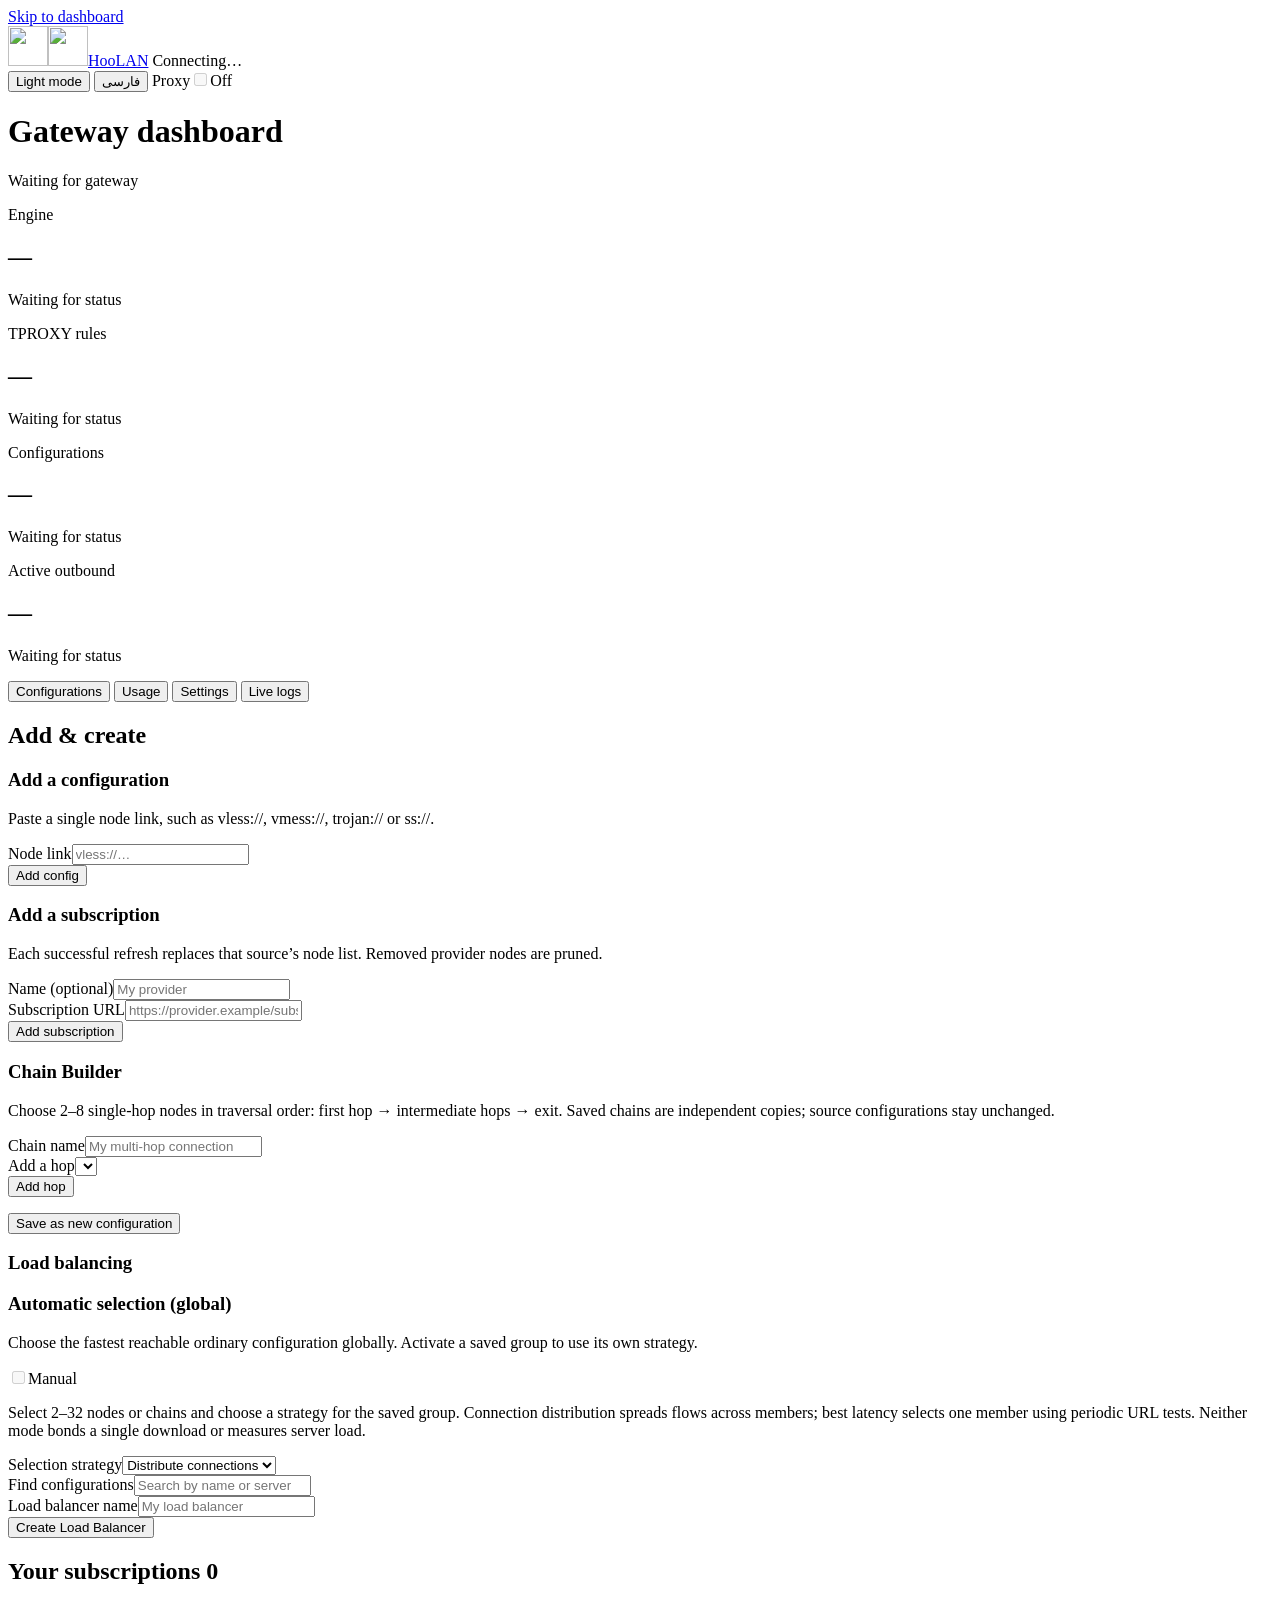
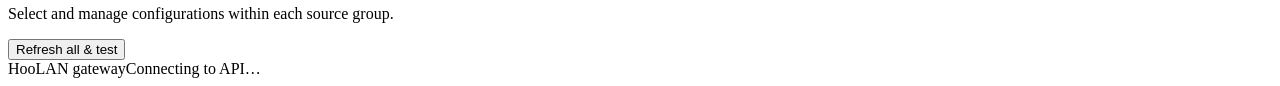
==== internal/api/web/index.html @ 1bf6aa2b "added fakeDNS" ====
<!DOCTYPE html>
<html lang="en">
<head>
  <meta charset="utf-8" />
  <meta name="viewport" content="width=device-width, initial-scale=1" />
  <meta name="color-scheme" content="dark light" />
  <meta name="referrer" content="no-referrer" />
  <title>HooLAN</title>
  <link id="favicon" rel="icon" type="image/svg+xml" href="/hoo-logo-dark.svg" />
  <script src="/preferences.js"></script>
  <script src="/i18n.js" defer></script>
  <link rel="stylesheet" href="/style.css" />
  <script src="/app.js" defer></script>
</head>
<body>
  <a class="skip-link" href="#main">Skip to dashboard</a>
  <header class="header">
    <div class="header-inner">
      <a class="brand" href="/" aria-label="HooLAN home"><span class="brand-logo" aria-hidden="true"><img class="logo-dark" src="/hoo-logo-dark.svg" width="40" height="40" alt="" /><img class="logo-light" src="/hoo-logo-light.svg" width="40" height="40" alt="" /></span><span>HooLAN</span></a>
      <span id="engine-status" class="pill">Connecting…</span>
      <div class="header-actions">
        <button id="theme-toggle" type="button" class="button subtle" aria-label="Switch theme">Light mode</button>
        <button id="language-toggle" type="button" class="button subtle" aria-label="Switch language">فارسی</button>
        <label class="switch" for="proxy-toggle"><span>Proxy</span><input id="proxy-toggle" type="checkbox" role="switch" disabled /><span class="switch-track" aria-hidden="true"></span><span id="proxy-toggle-label" class="switch-label">Off</span></label>
        <button id="logout-btn" type="button" class="button subtle" hidden>Sign out</button>
      </div>
    </div>
  </header>
  <main id="main" class="main">
    <noscript><p class="notice">JavaScript is required to control this gateway.</p></noscript>
    <div id="banner" class="notice" role="alert" hidden></div>
    <div class="page-heading"><div><h1>Gateway dashboard</h1></div><span id="updated" class="muted small">Waiting for gateway</span></div>
    <section class="stats" aria-label="Gateway status">
      <article class="card stat"><p class="eyebrow">Engine</p><h2 id="stat-engine">—</h2><p id="stat-pid" class="muted small">Waiting for status</p></article>
      <article class="card stat"><p class="eyebrow">TPROXY rules</p><h2 id="stat-rules">—</h2><p id="stat-rules-err" class="muted small">Waiting for status</p></article>
      <article class="card stat"><p class="eyebrow">Configurations</p><h2 id="stat-nodes">—</h2><p id="stat-nodes-sub" class="muted small">Waiting for status</p></article>
      <article class="card stat"><p class="eyebrow">Active outbound</p><h2 id="stat-active" class="truncate">—</h2><p id="stat-active-sub" class="muted small">Waiting for status</p></article>
    </section>
    <div class="tabs" role="tablist" aria-label="Dashboard sections">
      <button id="tab-configurations" class="tab" type="button" role="tab" aria-selected="true" aria-controls="panel-configurations" data-tab="configurations">Configurations</button>
      <button id="tab-usage" class="tab" type="button" role="tab" aria-selected="false" aria-controls="panel-usage" tabindex="-1" data-tab="usage">Usage</button>
      <button id="tab-settings" class="tab" type="button" role="tab" aria-selected="false" aria-controls="panel-settings" tabindex="-1" data-tab="settings">Settings</button>
      <button id="tab-logs" class="tab" type="button" role="tab" aria-selected="false" aria-controls="panel-logs" tabindex="-1" data-tab="logs">Live logs <span id="log-dot" class="dot" aria-hidden="true"></span></button>
    </div>
    <section id="job-panel" class="job-panel" aria-label="Background task" hidden>
      <p id="job" role="status"></p>
      <details id="job-warnings" hidden><summary>Task warnings</summary><ul id="job-warnings-list"></ul></details>
    </section>
    <section id="panel-configurations" role="tabpanel" aria-labelledby="tab-configurations" tabindex="0">

      <section class="card form-card" aria-labelledby="creation-heading">
        <h2 id="creation-heading">Add &amp; create</h2>
        <div class="creation-grid">
          <div class="creation-item"><h3>Add a configuration</h3><p class="muted small">Paste a single node link, such as vless://, vmess://, trojan:// or ss://.</p><form id="node-form" class="node-form"><div class="field field-grow"><label for="node-link">Node link</label><input id="node-link" name="link" type="text" required spellcheck="false" autocomplete="off" placeholder="vless://…" /></div><button class="button primary" type="submit" data-mutation>Add config</button></form></div>



          <div class="creation-item">
            <h3>Add a subscription</h3><p class="muted small">Each successful refresh replaces that source’s node list. Removed provider nodes are pruned.</p>
            <form id="subscription-form" class="subscription-form">
              <div class="field"><label for="sub-name">Name <span class="muted">(optional)</span></label><input id="sub-name" name="name" type="text" maxlength="120" placeholder="My provider" autocomplete="off" /></div>
              <div class="field field-grow"><label for="sub-url">Subscription URL</label><input id="sub-url" name="url" type="url" inputmode="url" required spellcheck="false" autocomplete="off" placeholder="https://provider.example/subscription" /></div>
              <button class="button primary" type="submit" data-mutation>Add subscription</button>
            </form>
          </div>

          <section class="creation-item" aria-labelledby="builder-heading">
            <h3 id="builder-heading">Chain Builder</h3><p id="chain-editing-note" role="status" hidden>Editing an existing chain</p><p class="muted small">Choose 2–8 single-hop nodes in traversal order: first hop → intermediate hops → exit. Saved chains are independent copies; source configurations stay unchanged.</p>
            <form id="chain-builder-form"><div class="field"><label for="chain-builder-name">Chain name</label><input id="chain-builder-name" required maxlength="100" placeholder="My multi-hop connection" /></div>
            <div class="field"><label for="chain-builder-node">Add a hop</label><select id="chain-builder-node"></select></div><button id="chain-add-hop" type="button" class="button" data-mutation>Add hop</button>
            <ol id="chain-hops" class="chain-hops" aria-label="Hop order"></ol><p id="chain-preview" role="status"></p>
            <button id="chain-save" type="submit" class="button primary" data-mutation data-job>Save as new configuration</button><button id="chain-cancel-edit" type="button" class="button subtle" hidden>Cancel editing</button></form>
          </section>
          <form id="balance-form" class="creation-item">
            <h3>Load balancing</h3>
        <section class="selection routing-section" aria-labelledby="selection-heading">
          <div><h3 id="selection-heading">Automatic selection (global)</h3><p class="muted small">Choose the fastest reachable ordinary configuration globally. Activate a saved group to use its own strategy.</p></div>
          <label class="switch" for="auto-toggle"><input id="auto-toggle" type="checkbox" role="switch" disabled aria-label="Automatic node selection" /><span class="switch-track" aria-hidden="true"></span><span id="auto-toggle-label" class="switch-label">Manual</span></label>
        </section>
<p class="muted small">Select 2–32 nodes or chains and choose a strategy for the saved group. Connection distribution spreads flows across members; best latency selects one member using periodic URL tests. Neither mode bonds a single download or measures server load.</p>
            <div class="field"><label for="balance-strategy">Selection strategy</label><select id="balance-strategy"><option value="hash">Distribute connections</option><option value="latency">Best latency</option></select></div>
            <div class="field"><label for="balance-search">Find configurations</label><input id="balance-search" type="search" autocomplete="off" placeholder="Search by name or server" /></div>
            <div id="balance-members" class="balance-members" role="group" aria-label="Load balancer members"></div>
            <div class="form-footer"><div class="field field-grow"><label for="balance-name">Load balancer name</label><input id="balance-name" required maxlength="100" placeholder="My load balancer" /></div><span id="balance-selected" class="muted small" role="status"></span><button id="balance-create" type="submit" class="button primary" data-mutation data-job>Create Load Balancer</button></div>
          </form>
        </div>
      </section>
      <div id="manual-group" class="stack"></div>
      <div class="section-heading"><div><h2>Your subscriptions <span id="subscription-count" class="count">0</span></h2><p class="muted small">Select and manage configurations within each source group.</p></div><button id="refresh-all-btn" class="button" type="button" data-mutation data-job>Refresh all &amp; test</button></div>
      <div id="subscriptions-list" class="stack"></div>
      <div id="subscriptions-empty" class="empty card" hidden><span class="empty-symbol" aria-hidden="true">↗</span><h3>No subscriptions yet</h3><p class="muted">Add a subscription URL above to bring your provider’s nodes into the gateway.</p></div>

    </section>
    <section id="panel-usage" role="tabpanel" aria-labelledby="tab-usage" tabindex="0" hidden>

      <div class="card form-card"><div class="usage-heading"><h2>Internet usage</h2><div class="usage-sort"><label for="usage-sort">Sort by</label><select id="usage-sort"><option value="download">Most downloaded</option><option value="upload">Most uploaded</option></select></div></div><p id="usage-total" role="status"></p><p id="usage-status" class="muted small"></p><p class="muted small">Totals are payload bytes reported by the engine. Per-device, per-node and direct attribution is estimated from one-second connection samples; short flows can be missed.</p><div id="usage-nodes" class="table-wrap"></div></div>

      <div class="card form-card"><div class="usage-heading"><h2>LAN devices</h2><div class="usage-sort"><label for="devices-sort">Sort by</label><select id="devices-sort"><option value="download">Most downloaded</option><option value="upload">Most uploaded</option></select></div></div><p class="muted small">Estimated usage by original client IP, including traffic sing-box routes directly.</p><p id="device-qos-status" class="muted small" role="status"></p><div id="usage-devices" class="table-wrap"></div></div>
    </section>
    <section id="panel-settings" role="tabpanel" aria-labelledby="tab-settings" tabindex="0" hidden>

      <section class="card form-card" aria-labelledby="routing-heading">
        <h2 id="routing-heading">Routing &amp; DNS</h2>

      <form id="settings-form" class="routing-section">
        <p class="muted small">Changes are saved on the gateway and applied to the running engine.</p>
        <div class="setting"><div class="field"><label for="dns-server">DNS server</label><p id="dns-help" class="muted small">Resolver used by the proxy engine. Leave blank for the system resolver, or enter an IP address with an optional port, for example 1.1.1.1 or [2606:4700:4700::1111]:53. Local AdGuard DNS traffic still bypasses interception.</p><input id="dns-server" name="dns_server" type="text" spellcheck="false" autocomplete="off" aria-describedby="dns-help" placeholder="System resolver" /></div></div>

        <section class="routing-section" aria-labelledby="fakedns-heading">
          <div class="setting setting-row"><div><h3 id="fakedns-heading">FakeDNS</h3><p id="fakedns-help" class="muted small">Return synthetic IPv4 addresses to LAN clients and recover domains inside sing-box. Requires the proxy engine to stay on. Encrypted DNS is used for real lookups; the ordinary DNS server setting is ignored in this mode.</p></div><label class="switch" for="fakedns-enabled"><input id="fakedns-enabled" type="checkbox" role="switch" aria-describedby="fakedns-help" data-mutation /><span class="switch-track" aria-hidden="true"></span><span id="fakedns-label" class="switch-label">Off</span></label></div>
          <div class="field"><label for="fakedns-listen">FakeDNS listen address</label><input id="fakedns-listen" type="text" inputmode="decimal" value="127.0.0.1" placeholder="127.0.0.1" autocomplete="off" spellcheck="false" aria-describedby="fakedns-setup" /><p class="muted small">TCP/UDP port 1053 · FakeIP pool 198.18.0.0/15</p></div>
          <p class="muted small">Keep the Debian host and Docker workloads on real DNS. Only LAN clients intercepted by HooLAN should receive FakeIP answers.</p>
          <p id="fakedns-setup" class="muted small">For Docker AdGuard, bind to a private address on the Debian host that the container can reach, then set AdGuard upstream to that address on port 1053. Keep local DNS rewrites in AdGuard. Restore its normal upstream and clear AdGuard/client DNS caches before turning the engine or FakeDNS off.</p>
        </section>
        <div class="form-footer"><span id="settings-note" class="muted small" role="status"></span><button class="button primary" type="submit" data-mutation>Save settings</button></div>
      </form>
      <form id="rules-form" class="routing-section">
        <h3>GeoIP, geosite and routing</h3>
        <p class="muted small">Updates download and validate both rule sets. Applying changes briefly restarts an active proxy. The update schedule runs even when the proxy is off.</p>
        <div class="subscription-form">
          <div class="field"><label for="calendar-mode">Schedule type</label><select id="calendar-mode"><option value="interval">Interval / manual</option><option value="daily">Daily at a set time</option><option value="weekly">Weekly at a set time</option></select></div>
          <div class="field"><label for="calendar-time">Time</label><input id="calendar-time" type="time" value="03:00" required /></div>
          <div class="field"><label for="calendar-day">Day of week</label><select id="calendar-day"><option value="0">Sunday</option><option value="1">Monday</option><option value="2">Tuesday</option><option value="3">Wednesday</option><option value="4">Thursday</option><option value="5">Friday</option><option value="6">Saturday</option></select></div>
          <div class="field"><label for="calendar-zone">Timezone</label><input id="calendar-zone" value="Asia/Tehran" required placeholder="Asia/Tehran" /></div>
          <div class="field"><label for="rules-schedule">Automatic updates</label><select id="rules-schedule"><option value="0">Manual only</option><option value="1">Daily</option><option value="7">Weekly</option><option value="30">Every 30 days</option><option value="custom">Custom interval</option></select></div>
          <div class="field"><label for="rules-days">Interval in days (0 = manual)</label><input id="rules-days" type="number" min="0" max="365" required value="7" /></div>
          <button id="rules-update" type="button" class="button" data-mutation data-job>Update now</button>
        </div>
        <p id="rules-status" class="muted small" role="status"></p>
        <h3>Rule sets</h3><p class="muted small">Use the Iran preset or add compiled sing-box .srs sources. Custom rule sets are evaluated before the Iran preset.</p>
        <section class="card routing-rule iran-preset">
        <div class="setting setting-row"><div><label for="iran-bypass">Iran preset</label><p id="iran-help" class="muted small">Built-in GeoIP and geosite rules for Iran. Enable to apply the action below. This switch applies immediately.</p></div><label class="switch" for="iran-bypass"><input id="iran-bypass" data-mutation type="checkbox" role="switch" aria-describedby="iran-help" /><span class="switch-track" aria-hidden="true"></span><span id="iran-label" class="switch-label">Off</span></label></div>
        <div class="field"><label for="rules-geoip">GeoIP source URL</label><input id="rules-geoip" type="url" required maxlength="4096" /></div>
        <div class="field"><label for="rules-geosite">Geosite source URL</label><input id="rules-geosite" type="url" required maxlength="4096" /></div>
        <div class="field"><label for="rules-iran-action">When an Iran rule matches</label><select id="rules-iran-action"><option value="direct">Connect directly</option><option value="proxy">Use selected proxy</option><option value="reject">Reject</option></select></div>
        </section><div id="rule-source-list"></div><button id="source-add" type="button" class="button" data-mutation>Add rule set</button><h3>Custom routing rules</h3>
        <p class="muted small">First matching rule wins. Custom rules run before Iran rules, after the gateway’s safety, DNS and private-network rules. Private/local traffic bypassed by nftables is unaffected. Enter one match value per line; use CIDR notation for IPs.</p>
        <div id="routing-rule-list"></div>
        <button id="rules-add" type="button" class="button" data-mutation>Add rule</button>
        <div class="form-footer"><span id="rules-note" class="muted small" role="status"></span><button type="submit" class="button primary" data-mutation>Save routing rules</button></div>
      </form>
      </section>

      <form id="telegram-form" class="card form-card">
        <h2>Telegram notifications</h2><p class="muted small">Receive engine and subscription alerts. When enabled, only the active node is checked every five minutes; repeated failure alerts are suppressed until recovery.</p>
        <label class="switch telegram-switch" for="telegram-enabled"><input id="telegram-enabled" type="checkbox" role="switch" data-mutation /><span class="switch-track" aria-hidden="true"></span><span>Enable notifications</span></label>
        <div class="edit-grid"><div class="field"><label for="telegram-token">Telegram Bot Token</label><input id="telegram-token" type="password" autocomplete="new-password" placeholder="Leave blank to keep current" /></div><div class="field"><label for="telegram-chat">Chat ID</label><input id="telegram-chat" type="text" autocomplete="off" placeholder="-1001234567890" /></div></div>
        <label class="switch telegram-switch" for="telegram-proxy"><input id="telegram-proxy" type="checkbox" role="switch" data-mutation /><span class="switch-track" aria-hidden="true"></span><span>Send Telegram through proxy</span></label>
        <div id="telegram-route-field" class="field" hidden><label for="telegram-node">Telegram proxy configuration</label><select id="telegram-node" data-mutation></select><p class="muted small">Global Default follows the active proxy. An explicit configuration stays pinned. Unavailable selections fail without falling back to direct. Load balancers use their first saved member.</p></div>
        <p class="muted small">For a private chat, open your bot in Telegram and send /start first. Use the receiving chat’s ID, and ensure the bot is not blocked. For groups or channels, grant the bot permission to send messages.</p>
        <label class="switch telegram-switch" for="telegram-clear"><input id="telegram-clear" type="checkbox" role="switch" data-mutation /><span class="switch-track" aria-hidden="true"></span><span>Remove stored token</span></label><p id="telegram-status" class="telegram-status small" role="status"></p>
        <div class="form-footer"><button type="submit" class="button primary" data-mutation>Save notifications</button><button id="telegram-test" type="button" class="button" data-mutation data-job>Save &amp; send test message</button></div>
      </form>
      <section class="card form-card"><h2>Backup &amp; restore</h2><p class="muted small">Backups contain node credentials, the Telegram token, routing settings and firewall configuration. Store them privately. Restore replaces these settings and restarts the managed engine according to the saved ON/OFF state.</p>
        <div class="form-footer"><button id="download-backup" type="button" class="button" data-mutation data-job>Download Backup</button><label class="field" for="restore-file">Backup ZIP<input id="restore-file" type="file" accept=".zip,application/zip" /></label><button id="restore-backup" type="button" class="button" data-mutation data-job>Restore Backup</button></div>
      </section>


    </section>
    <section id="panel-logs" role="tabpanel" aria-labelledby="tab-logs" tabindex="0" hidden>
      <div class="card log-card">
        <div class="log-toolbar"><div><h2>Live logs</h2><p id="log-status" class="muted small" role="status">Stream is off. Turn it on to view recent and incoming logs.</p></div><div class="log-actions"><button id="clear-logs-btn" type="button" class="button subtle">Clear view</button><label class="switch" for="logs-toggle"><input id="logs-toggle" type="checkbox" role="switch" aria-label="Live log stream" /><span class="switch-track" aria-hidden="true"></span><span id="logs-label" class="switch-label">Off</span></label></div></div>
        <div id="log-lines" class="log-lines" tabindex="0" role="log" aria-label="Gateway and sing-box logs" aria-live="off"><p id="logs-empty" class="log-placeholder">Service and sing-box logs will appear here.</p></div>
        <div class="log-footer muted small"><span id="log-count">0 lines</span><span>Latest 500 lines · pause anytime · scroll up to read</span></div>
      </div>
    </section>
    <footer class="footer"><span>HooLAN gateway</span><span id="foot-poll">Connecting to API…</span></footer>
  </main>
  <dialog id="device-settings" aria-labelledby="device-settings-title" aria-describedby="device-settings-ip">
    <form id="device-settings-form">
      <div class="device-dialog-heading"><h2 id="device-settings-title">Device settings</h2><span id="device-settings-ip" class="pill" dir="ltr" data-no-i18n></span></div>
      <div class="field"><label for="device-alias">Device name</label><input id="device-alias" maxlength="80" autocomplete="off" placeholder="Device name" data-mutation data-job /></div>
      <div class="field"><label for="device-route">Assigned outbound routing</label><select id="device-route" data-mutation data-job></select></div>
      <fieldset class="device-qos-card"><legend>Speed limits</legend><button id="device-reset-limits" type="button" class="button subtle" data-mutation>Reset limits</button>
        <p class="muted small" id="device-qos-help">Blank or 0 means unlimited. Reset clears all four limits; save device settings to apply. Limits apply separately to proxy and direct traffic in each direction.</p>
        <div class="qos-grid">
          <div class="field"><label for="device-proxy_upload_mbps">Proxy Upload</label><div class="qos-input"><input id="device-proxy_upload_mbps" type="number" inputmode="decimal" min="0" max="10000" step="0.01" placeholder="Unlimited" aria-describedby="device-qos-help" data-mutation data-job /><span data-no-i18n>Mbps</span></div></div>
          <div class="field"><label for="device-proxy_download_mbps">Proxy Download</label><div class="qos-input"><input id="device-proxy_download_mbps" type="number" inputmode="decimal" min="0" max="10000" step="0.01" placeholder="Unlimited" aria-describedby="device-qos-help" data-mutation data-job /><span data-no-i18n>Mbps</span></div></div>
          <div class="field"><label for="device-direct_upload_mbps">Direct Upload</label><div class="qos-input"><input id="device-direct_upload_mbps" type="number" inputmode="decimal" min="0" max="10000" step="0.01" placeholder="Unlimited" aria-describedby="device-qos-help" data-mutation data-job /><span data-no-i18n>Mbps</span></div></div>
          <div class="field"><label for="device-direct_download_mbps">Direct Download</label><div class="qos-input"><input id="device-direct_download_mbps" type="number" inputmode="decimal" min="0" max="10000" step="0.01" placeholder="Unlimited" aria-describedby="device-qos-help" data-mutation data-job /><span data-no-i18n>Mbps</span></div></div>
        </div>
      </fieldset>
      <p class="muted small">Before sing-box reports a connection's route, the stricter nonzero limit applies. Short connections may keep that limit. Forwarded traffic uses Direct immediately, including when the engine is off.</p>
      <p class="muted small">Limits cover IPv4 traffic crossing this Debian host. Same-subnet traffic that bypasses the Debian host and access to the Debian host's own services are excluded. Keep device IPs stable with DHCP reservations.</p>
      <p id="device-settings-error" class="device-settings-error small" role="alert"></p><div class="form-footer"><button id="device-settings-cancel" type="button" class="button subtle" data-mutation>Cancel</button><button type="submit" class="button primary" data-mutation data-job>Save device settings</button></div>
    </form>
  </dialog>
  <dialog id="node-editor" aria-labelledby="editor-heading">
    <form id="node-edit-form"><h2 id="editor-heading">Edit configuration</h2><p class="muted small">Leave credential fields blank to keep the stored values. Changes apply to the running engine.</p>
      <div id="node-edit-fields" class="edit-grid"></div>
      <div class="form-footer"><button id="node-edit-cancel" type="button" class="button subtle">Cancel</button><button type="submit" class="button primary" data-mutation data-job>Save changes</button></div>
    </form>
  </dialog>
  <dialog id="qr-dialog" aria-labelledby="qr-title"><h2 id="qr-title">QR Code</h2><p class="muted small">Scan to import this configuration. The QR code and link contain its credentials.</p><div id="qr-image" data-no-i18n></div><p id="qr-status" role="status"></p><label for="qr-link">Share link</label><textarea id="qr-link" readonly spellcheck="false" dir="ltr"></textarea><button id="qr-close" type="button" class="button">Close</button></dialog>
  <div id="toasts" class="toasts" aria-live="polite" aria-atomic="false"></div>
</body>
</html>
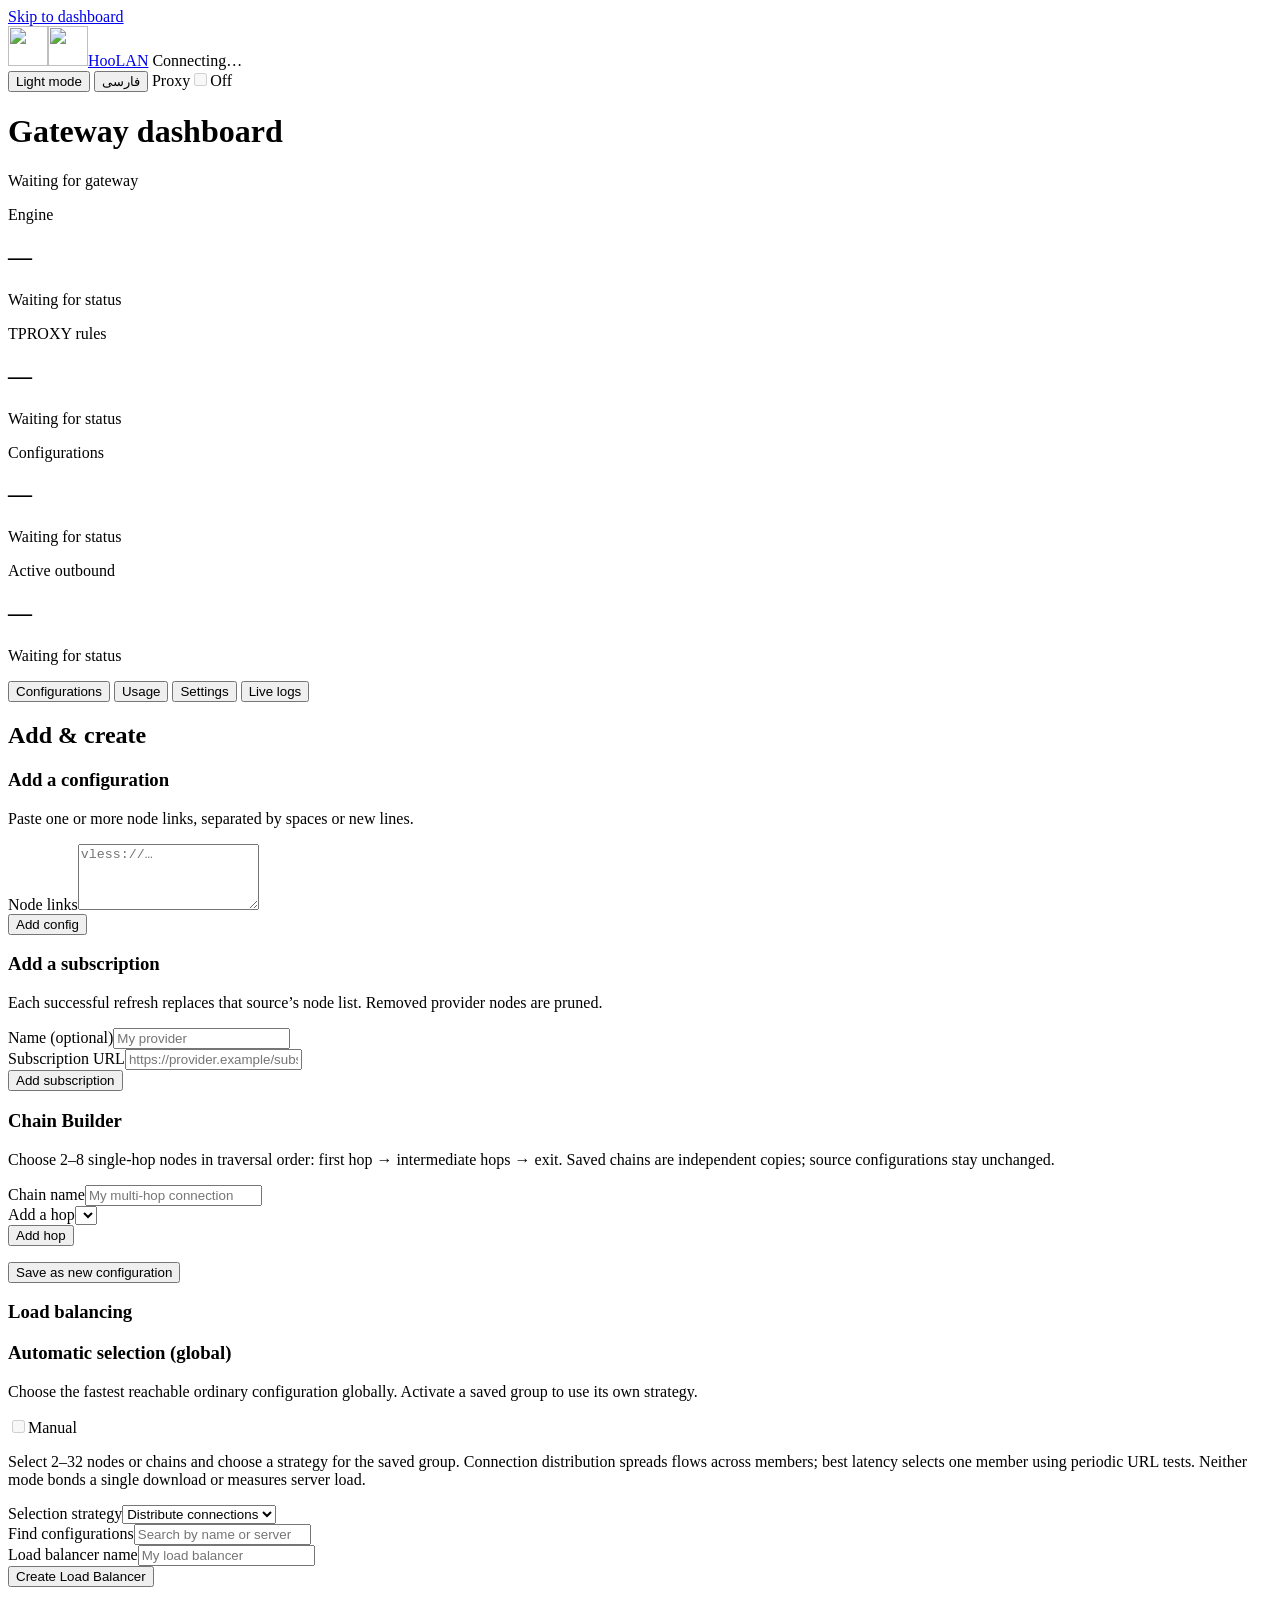
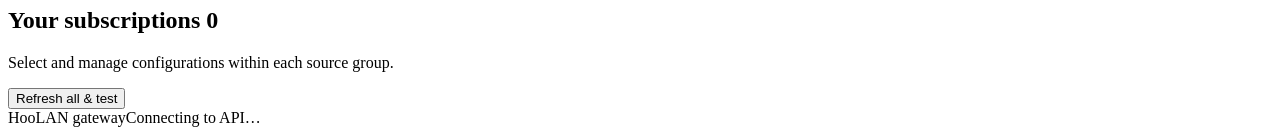
==== commit 84048b51: "fixed subs not adding if unsupported, fixed dns relay, fixed dashboard subscription delete, added ma" ====
--- a/internal/api/web/index.html
+++ b/internal/api/web/index.html
@@ -51,7 +51,7 @@
       <section class="card form-card" aria-labelledby="creation-heading">
         <h2 id="creation-heading">Add &amp; create</h2>
         <div class="creation-grid">
-          <div class="creation-item"><h3>Add a configuration</h3><p class="muted small">Paste a single node link, such as vless://, vmess://, trojan:// or ss://.</p><form id="node-form" class="node-form"><div class="field field-grow"><label for="node-link">Node link</label><input id="node-link" name="link" type="text" required spellcheck="false" autocomplete="off" placeholder="vless://…" /></div><button class="button primary" type="submit" data-mutation>Add config</button></form></div>
+          <div class="creation-item"><h3>Add a configuration</h3><p class="muted small">Paste one or more node links, separated by spaces or new lines.</p><form id="node-form" class="node-form"><div class="field field-grow"><label for="node-link">Node links</label><textarea id="node-link" name="link" rows="4" required spellcheck="false" autocomplete="off" placeholder="vless://…" dir="ltr"></textarea></div><button class="button primary" type="submit" data-mutation>Add config</button></form></div>
 
 
 
@@ -93,9 +93,9 @@
     </section>
     <section id="panel-usage" role="tabpanel" aria-labelledby="tab-usage" tabindex="0" hidden>
 
-      <div class="card form-card"><div class="usage-heading"><h2>Internet usage</h2><div class="usage-sort"><label for="usage-sort">Sort by</label><select id="usage-sort"><option value="download">Most downloaded</option><option value="upload">Most uploaded</option></select></div></div><p id="usage-total" role="status"></p><p id="usage-status" class="muted small"></p><p class="muted small">Totals are payload bytes reported by the engine. Per-device, per-node and direct attribution is estimated from one-second connection samples; short flows can be missed.</p><div id="usage-nodes" class="table-wrap"></div></div>
-
-      <div class="card form-card"><div class="usage-heading"><h2>LAN devices</h2><div class="usage-sort"><label for="devices-sort">Sort by</label><select id="devices-sort"><option value="download">Most downloaded</option><option value="upload">Most uploaded</option></select></div></div><p class="muted small">Estimated usage by original client IP, including traffic sing-box routes directly.</p><p id="device-qos-status" class="muted small" role="status"></p><div id="usage-devices" class="table-wrap"></div></div>
+      <div class="card form-card"><div class="usage-heading"><h2>Internet usage</h2></div><p id="usage-total" role="status"></p><p id="usage-status" class="muted small"></p><p class="muted small">Totals are payload bytes reported by the engine. Per-device, per-node and direct attribution is estimated from one-second connection samples; short flows can be missed.</p><div id="usage-nodes" class="table-wrap"></div></div>
+
+      <div class="card form-card"><div class="usage-heading"><h2>LAN devices</h2></div><p class="muted small">Estimated usage by original client IP, including traffic sing-box routes directly.</p><p id="device-qos-status" class="muted small" role="status"></p><div id="usage-devices" class="table-wrap"></div></div>
     </section>
     <section id="panel-settings" role="tabpanel" aria-labelledby="tab-settings" tabindex="0" hidden>
 
@@ -104,13 +104,17 @@
 
       <form id="settings-form" class="routing-section">
         <p class="muted small">Changes are saved on the gateway and applied to the running engine.</p>
-        <div class="setting"><div class="field"><label for="dns-server">DNS server</label><p id="dns-help" class="muted small">Resolver used by the proxy engine. Leave blank for the system resolver, or enter an IP address with an optional port, for example 1.1.1.1 or [2606:4700:4700::1111]:53. Local AdGuard DNS traffic still bypasses interception.</p><input id="dns-server" name="dns_server" type="text" spellcheck="false" autocomplete="off" aria-describedby="dns-help" placeholder="System resolver" /></div></div>
+        <div class="edit-grid">
+          <div class="field"><label for="tunneled-doh">Tunneled DoH Server</label><input id="tunneled-doh" name="tunneled_doh" type="url" placeholder="https://1.1.1.1/dns-query" autocomplete="off" spellcheck="false" aria-describedby="dns-help" /></div>
+          <div class="field"><label for="direct-dns">Direct DNS Server</label><input id="direct-dns" name="direct_dns" type="text" placeholder="192.168.3.1" autocomplete="off" spellcheck="false" aria-describedby="dns-help" /></div>
+        </div>
+        <p id="dns-help" class="muted small">DNS listens on port 1053 (TCP/UDP), including while the proxy is off. Direct DNS is used if proxy DNS is unavailable.</p>
 
         <section class="routing-section" aria-labelledby="fakedns-heading">
-          <div class="setting setting-row"><div><h3 id="fakedns-heading">FakeDNS</h3><p id="fakedns-help" class="muted small">Return synthetic IPv4 addresses to LAN clients and recover domains inside sing-box. Requires the proxy engine to stay on. Encrypted DNS is used for real lookups; the ordinary DNS server setting is ignored in this mode.</p></div><label class="switch" for="fakedns-enabled"><input id="fakedns-enabled" type="checkbox" role="switch" aria-describedby="fakedns-help" data-mutation /><span class="switch-track" aria-hidden="true"></span><span id="fakedns-label" class="switch-label">Off</span></label></div>
-          <div class="field"><label for="fakedns-listen">FakeDNS listen address</label><input id="fakedns-listen" type="text" inputmode="decimal" value="127.0.0.1" placeholder="127.0.0.1" autocomplete="off" spellcheck="false" aria-describedby="fakedns-setup" /><p class="muted small">TCP/UDP port 1053 · FakeIP pool 198.18.0.0/15</p></div>
-          <p class="muted small">Keep the Debian host and Docker workloads on real DNS. Only LAN clients intercepted by HooLAN should receive FakeIP answers.</p>
-          <p id="fakedns-setup" class="muted small">For Docker AdGuard, bind to a private address on the Debian host that the container can reach, then set AdGuard upstream to that address on port 1053. Keep local DNS rewrites in AdGuard. Restore its normal upstream and clear AdGuard/client DNS caches before turning the engine or FakeDNS off.</p>
+          <div class="setting setting-row"><div><h3 id="fakedns-heading">FakeDNS</h3><p id="fakedns-help" class="muted small">Use virtual IP addresses for proxied domains.</p></div><label class="switch" for="fakedns-enabled"><input id="fakedns-enabled" type="checkbox" role="switch" aria-describedby="fakedns-help" data-mutation /><span class="switch-track" aria-hidden="true"></span><span id="fakedns-label" class="switch-label">Off</span></label></div>
+          <div id="fakedns-details" class="dns-details" hidden>
+          <div class="field"><label for="fakedns-listen">DNS listen address</label><input id="fakedns-listen" type="text" inputmode="decimal" value="127.0.0.1" placeholder="127.0.0.1" autocomplete="off" spellcheck="false" aria-describedby="dns-help" /></div>
+          </div>
         </section>
         <div class="form-footer"><span id="settings-note" class="muted small" role="status"></span><button class="button primary" type="submit" data-mutation>Save settings</button></div>
       </form>
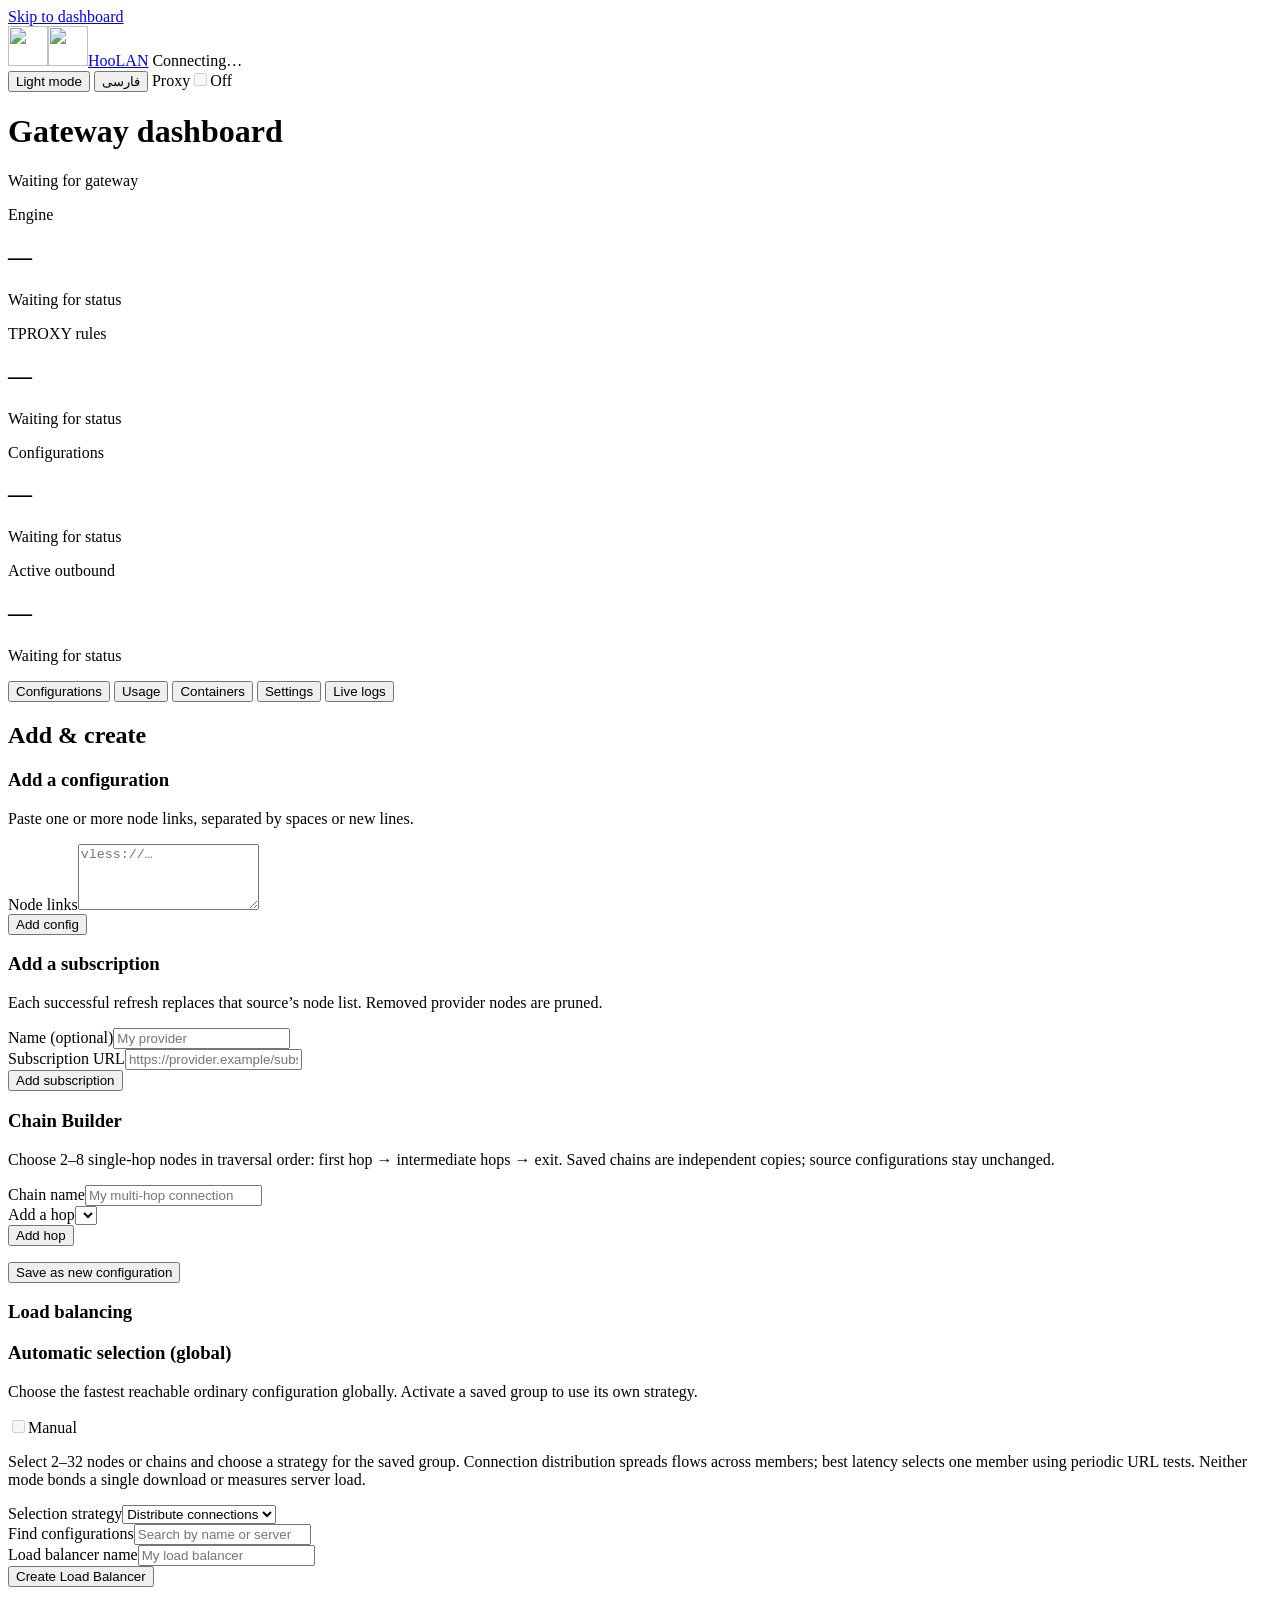
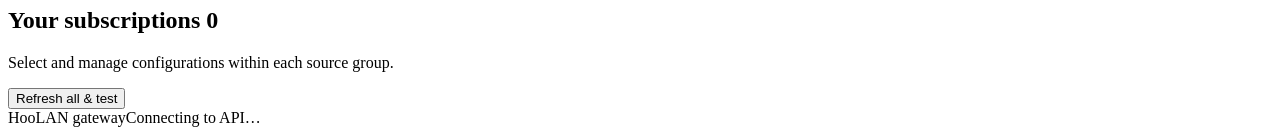
==== commit 36a3c312: "Added docker container support" ====
--- a/internal/api/web/index.html
+++ b/internal/api/web/index.html
@@ -39,6 +39,7 @@
     <div class="tabs" role="tablist" aria-label="Dashboard sections">
       <button id="tab-configurations" class="tab" type="button" role="tab" aria-selected="true" aria-controls="panel-configurations" data-tab="configurations">Configurations</button>
       <button id="tab-usage" class="tab" type="button" role="tab" aria-selected="false" aria-controls="panel-usage" tabindex="-1" data-tab="usage">Usage</button>
+      <button id="tab-containers" class="tab" type="button" role="tab" aria-selected="false" aria-controls="panel-containers" tabindex="-1" data-tab="containers">Containers</button>
       <button id="tab-settings" class="tab" type="button" role="tab" aria-selected="false" aria-controls="panel-settings" tabindex="-1" data-tab="settings">Settings</button>
       <button id="tab-logs" class="tab" type="button" role="tab" aria-selected="false" aria-controls="panel-logs" tabindex="-1" data-tab="logs">Live logs <span id="log-dot" class="dot" aria-hidden="true"></span></button>
     </div>
@@ -97,6 +98,15 @@
 
       <div class="card form-card"><div class="usage-heading"><h2>LAN devices</h2></div><p class="muted small">Estimated usage by original client IP, including traffic sing-box routes directly.</p><p id="device-qos-status" class="muted small" role="status"></p><div id="usage-devices" class="table-wrap"></div></div>
     </section>
+    <section id="panel-containers" role="tabpanel" aria-labelledby="tab-containers" tabindex="0" hidden>
+      <div class="card form-card">
+        <div class="usage-heading"><h2>Docker containers</h2><button id="containers-refresh" type="button" class="button" data-mutation data-job>Refresh containers</button></div>
+        <p class="muted small">Automatically discovered every 10 seconds. Enable proxy routing for a container or keep its normal direct connection. Local services and published-port replies keep Docker's normal routing.</p>
+        <p class="muted small">Controls support running containers on local IPv4 bridge networks. Proxy routing requires the engine to be on. Speed limits also apply when it is off.</p>
+        <p id="containers-status" class="small" role="status"></p>
+        <div id="containers-list" class="table-wrap"></div>
+      </div>
+    </section>
     <section id="panel-settings" role="tabpanel" aria-labelledby="tab-settings" tabindex="0" hidden>
 
       <section class="card form-card" aria-labelledby="routing-heading">
@@ -108,7 +118,7 @@
           <div class="field"><label for="tunneled-doh">Tunneled DoH Server</label><input id="tunneled-doh" name="tunneled_doh" type="url" placeholder="https://1.1.1.1/dns-query" autocomplete="off" spellcheck="false" aria-describedby="dns-help" /></div>
           <div class="field"><label for="direct-dns">Direct DNS Server</label><input id="direct-dns" name="direct_dns" type="text" placeholder="192.168.3.1" autocomplete="off" spellcheck="false" aria-describedby="dns-help" /></div>
         </div>
-        <p id="dns-help" class="muted small">DNS listens on port 1053 (TCP/UDP), including while the proxy is off. Direct DNS is used if proxy DNS is unavailable.</p>
+        <p id="dns-help" class="muted small">DNS listens on port 1053 (TCP/UDP). Proxied queries never fall back to Direct DNS. Turning the proxy off uses Direct DNS.</p>
 
         <section class="routing-section" aria-labelledby="fakedns-heading">
           <div class="setting setting-row"><div><h3 id="fakedns-heading">FakeDNS</h3><p id="fakedns-help" class="muted small">Use virtual IP addresses for proxied domains.</p></div><label class="switch" for="fakedns-enabled"><input id="fakedns-enabled" type="checkbox" role="switch" aria-describedby="fakedns-help" data-mutation /><span class="switch-track" aria-hidden="true"></span><span id="fakedns-label" class="switch-label">Off</span></label></div>
@@ -189,6 +199,25 @@
       <p id="device-settings-error" class="device-settings-error small" role="alert"></p><div class="form-footer"><button id="device-settings-cancel" type="button" class="button subtle" data-mutation>Cancel</button><button type="submit" class="button primary" data-mutation data-job>Save device settings</button></div>
     </form>
   </dialog>
+  <dialog id="container-settings" aria-labelledby="container-settings-title" aria-describedby="container-settings-ip">
+    <form id="container-settings-form">
+      <div class="device-dialog-heading"><h2 id="container-settings-title">Container settings</h2><span id="container-settings-ip" class="pill" dir="ltr" data-no-i18n></span></div>
+      <label class="switch" for="container-use-proxy"><input id="container-use-proxy" type="checkbox" role="switch" data-mutation data-job /><span class="switch-track" aria-hidden="true"></span><span>Route through proxy</span></label>
+      <div id="container-route-field" class="field"><label for="container-route">Assigned outbound routing</label><select id="container-route" data-mutation data-job></select></div>
+      <fieldset class="device-qos-card"><legend>Speed limits</legend><button id="container-reset-limits" type="button" class="button subtle" data-mutation>Reset limits</button>
+        <p class="muted small" id="container-qos-help">Blank or 0 means unlimited. All IPv4 endpoints of this container share these four limits. Reset clears the fields; save to apply.</p>
+        <div class="qos-grid">
+          <div class="field"><label for="container-proxy_upload_mbps">Proxy Upload</label><div class="qos-input"><input id="container-proxy_upload_mbps" type="number" inputmode="decimal" min="0" max="10000" step="0.01" placeholder="Unlimited" aria-describedby="container-qos-help" data-mutation data-job /><span data-no-i18n>Mbps</span></div></div>
+          <div class="field"><label for="container-proxy_download_mbps">Proxy Download</label><div class="qos-input"><input id="container-proxy_download_mbps" type="number" inputmode="decimal" min="0" max="10000" step="0.01" placeholder="Unlimited" aria-describedby="container-qos-help" data-mutation data-job /><span data-no-i18n>Mbps</span></div></div>
+          <div class="field"><label for="container-direct_upload_mbps">Direct Upload</label><div class="qos-input"><input id="container-direct_upload_mbps" type="number" inputmode="decimal" min="0" max="10000" step="0.01" placeholder="Unlimited" aria-describedby="container-qos-help" data-mutation data-job /><span data-no-i18n>Mbps</span></div></div>
+          <div class="field"><label for="container-direct_download_mbps">Direct Download</label><div class="qos-input"><input id="container-direct_download_mbps" type="number" inputmode="decimal" min="0" max="10000" step="0.01" placeholder="Unlimited" aria-describedby="container-qos-help" data-mutation data-job /><span data-no-i18n>Mbps</span></div></div>
+        </div>
+      </fieldset>
+      <p class="muted small">Before sing-box reports a connection's route, the stricter nonzero limit applies. Short connections may keep that limit. Forwarded traffic uses Direct immediately, including when the engine is off.</p>
+      <p class="muted small">Settings follow the Compose service or container name when its IP changes. Container DNS handled by Docker or a shared resolver follows that resolver's routing.</p>
+      <p id="container-settings-error" class="container-settings-error small" role="alert"></p><div class="form-footer"><button id="container-settings-cancel" type="button" class="button subtle" data-mutation>Cancel</button><button type="submit" class="button primary" data-mutation data-job>Save container settings</button></div>
+    </form>
+  </dialog>
   <dialog id="node-editor" aria-labelledby="editor-heading">
     <form id="node-edit-form"><h2 id="editor-heading">Edit configuration</h2><p class="muted small">Leave credential fields blank to keep the stored values. Changes apply to the running engine.</p>
       <div id="node-edit-fields" class="edit-grid"></div>
